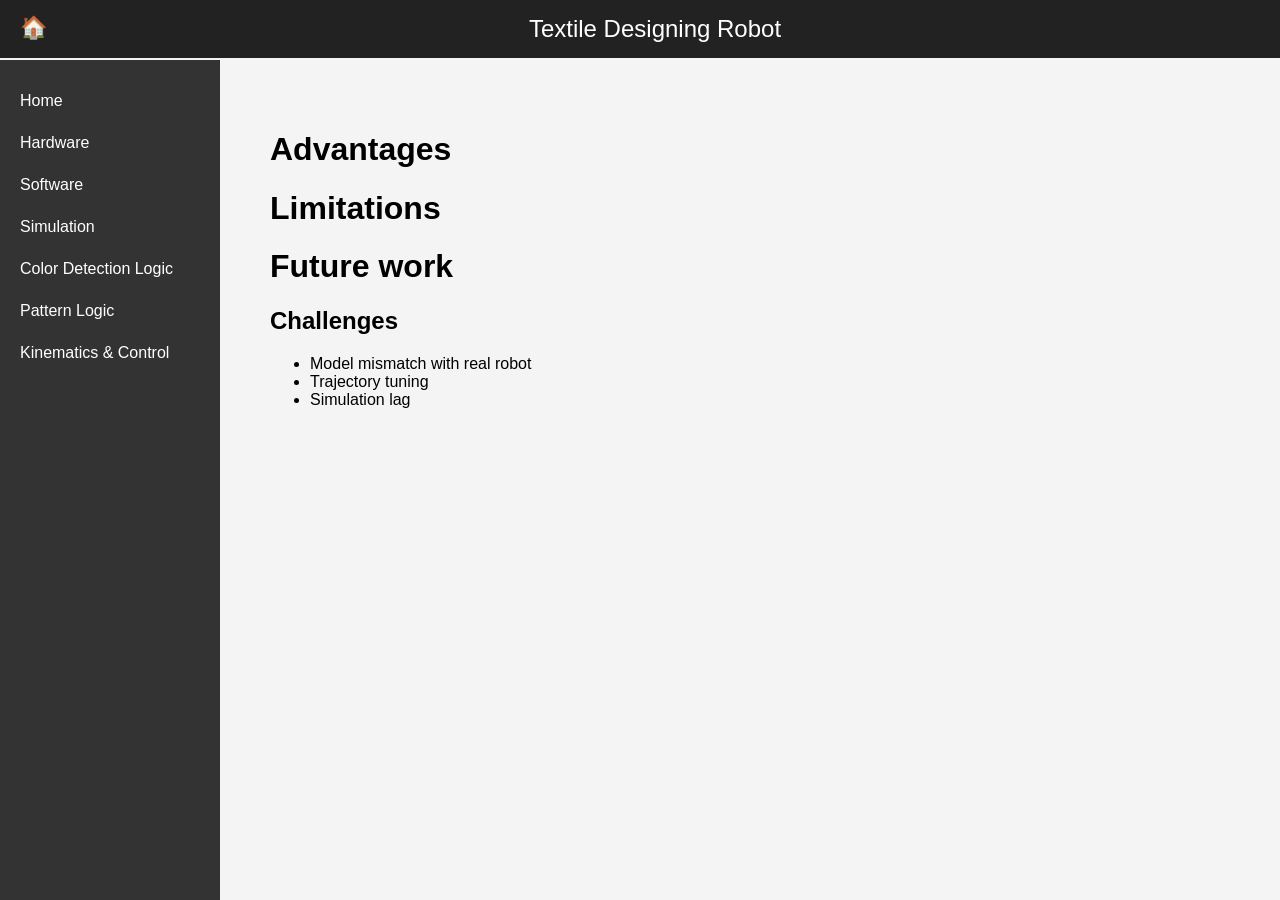
==== analysis.html @ d5031905 "Create analysis.html with basic layout and sections Add a new HTML file for analysis with structure " ====
<!DOCTYPE html>
<html>

<head>
<title>Analysis</title>
<link rel="stylesheet" href="css/style.css">
</head>

<body>

<header>
<a href="index.html" class="home-icon">🏠</a>
Textile Designing Robot
</header>

<div class="sidebar">

<a href="index.html">Home</a>
<a href="hardware.html">Hardware</a>
<a href="software.html">Software</a>
<a href="simulation.html">Simulation</a>
<a href="color_logic.html">Color Detection Logic</a>
<a href="pattern_logic.html">Pattern Logic</a>
<a href="kinematics.html">Kinematics & Control</a>

</div>

<div class="content">

 <h1>Advantages</h1>

 <h1>Limitations</h1>

 <h1>Future work</h1>

<h2>Challenges</h2>

<ul>
<li>Model mismatch with real robot</li>
<li>Trajectory tuning</li>
<li>Simulation lag</li>
</ul>

</div>

</body>
</html>
---- css/style.css ----
body{
    margin:0;
    font-family: Arial, Helvetica, sans-serif;
    background:#f4f4f4;
}

/* HEADER */

header{
    background:#222;
    color:white;
    padding:15px;
    text-align:center;
    font-size:24px;
    position:fixed;
    width:100%;
    top:0;
}

/* HOME ICON */

.home-icon{
    position:absolute;
    left:20px;
    top:15px;
    font-size:22px;
    text-decoration:none;
    color:white;
}

/* SIDEBAR */

.sidebar{
    position:fixed;
    top:60px;
    left:0;
    width:220px;
    height:100%;
    background:#333;
    padding-top:20px;
}

.sidebar a{
    display:block;
    color:white;
    padding:12px 20px;
    text-decoration:none;
}

.sidebar a:hover{
    background:#575757;
}

/* CONTENT */

.content{
    margin-left:240px;
    margin-top:80px;
    padding:30px;
}

/* IMAGES */

img{
    max-width:100%;
    border-radius:8px;
}

/* VIDEO */

video{
    max-width:100%;
}

/* FOOTER */

footer{
    background:#222;
    color:white;
    text-align:center;
    padding:20px;
    margin-top:50px;
}
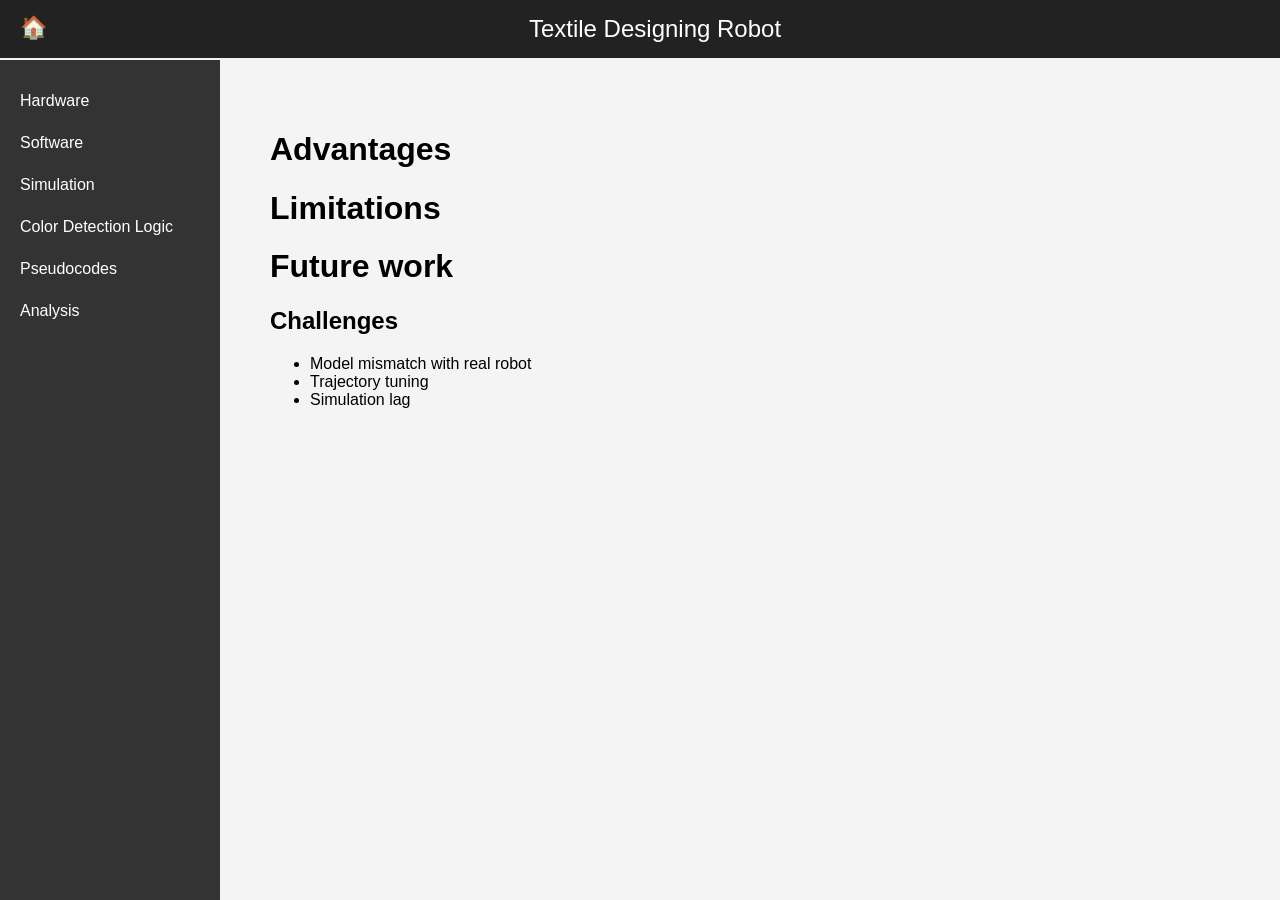
==== commit 7cf78c2e: "Modified paths in files" ====
--- a/analysis.html
+++ b/analysis.html
@@ -15,13 +15,12 @@
 
 <div class="sidebar">
 
-<a href="index.html">Home</a>
 <a href="hardware.html">Hardware</a>
 <a href="software.html">Software</a>
 <a href="simulation.html">Simulation</a>
-<a href="color_logic.html">Color Detection Logic</a>
-<a href="pattern_logic.html">Pattern Logic</a>
-<a href="kinematics.html">Kinematics & Control</a>
+<a href="logic.html">Color Detection Logic</a>
+<a href="pseudocodes.html">Pseudocodes</a>
+<a href="analysis.html">Analysis</a>
 
 </div>
 
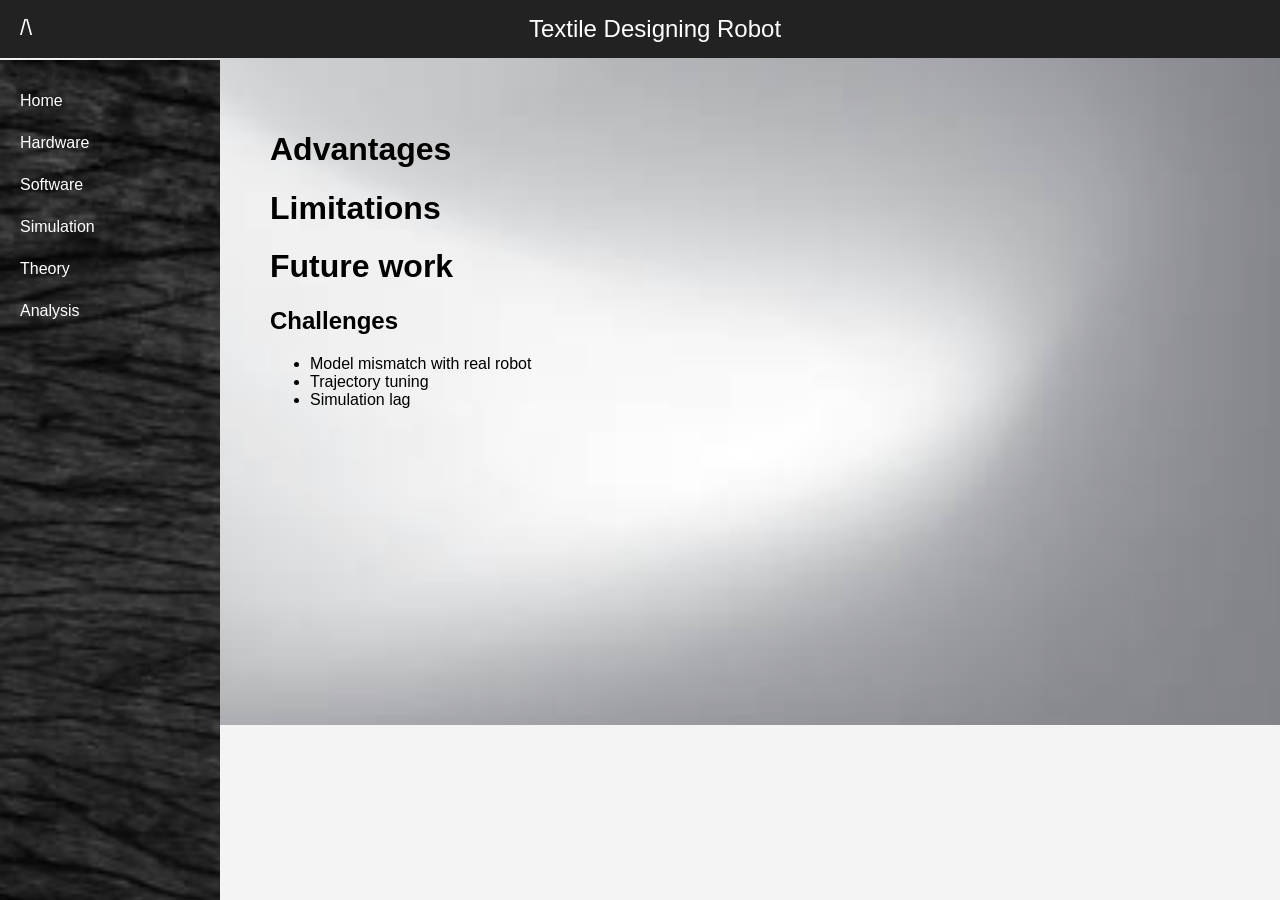
==== commit 31faa5a6: "Modified navigation" ====
--- a/analysis.html
+++ b/analysis.html
@@ -9,17 +9,17 @@
 <body>
 
 <header>
-<a href="index.html" class="home-icon">🏠</a>
+<a href="index.html" class="home-icon">/\</a>
 Textile Designing Robot
 </header>
 
 <div class="sidebar">
 
+<a href="index.html">Home</a>
 <a href="hardware.html">Hardware</a>
 <a href="software.html">Software</a>
 <a href="simulation.html">Simulation</a>
-<a href="logic.html">Color Detection Logic</a>
-<a href="pseudocodes.html">Pseudocodes</a>
+<a href="logic.html">Theory</a>
 <a href="analysis.html">Analysis</a>
 
 </div>
--- a/css/style.css
+++ b/css/style.css
@@ -2,6 +2,12 @@
     margin:0;
     font-family: Arial, Helvetica, sans-serif;
     background:#f4f4f4;
+    
+    background-image: url("../images/bg6.png");
+    background-size: cover;
+    background-position: center;
+    background-repeat: no-repeat;
+
 }
 
 /* HEADER */
@@ -35,9 +41,13 @@
     top:60px;
     left:0;
     width:220px;
-    height:100%;
-    background:#333;
+    height:calc(100% - 60px);
     padding-top:20px;
+
+    background-image: url("../images/bg5.png");
+    background-size: cover;
+    background-position: center;
+    background-repeat: no-repeat;
 }
 
 .sidebar a{
@@ -48,7 +58,7 @@
 }
 
 .sidebar a:hover{
-    background:#575757;
+    background: rgba(0,0,0,0.4);
 }
 
 /* CONTENT */
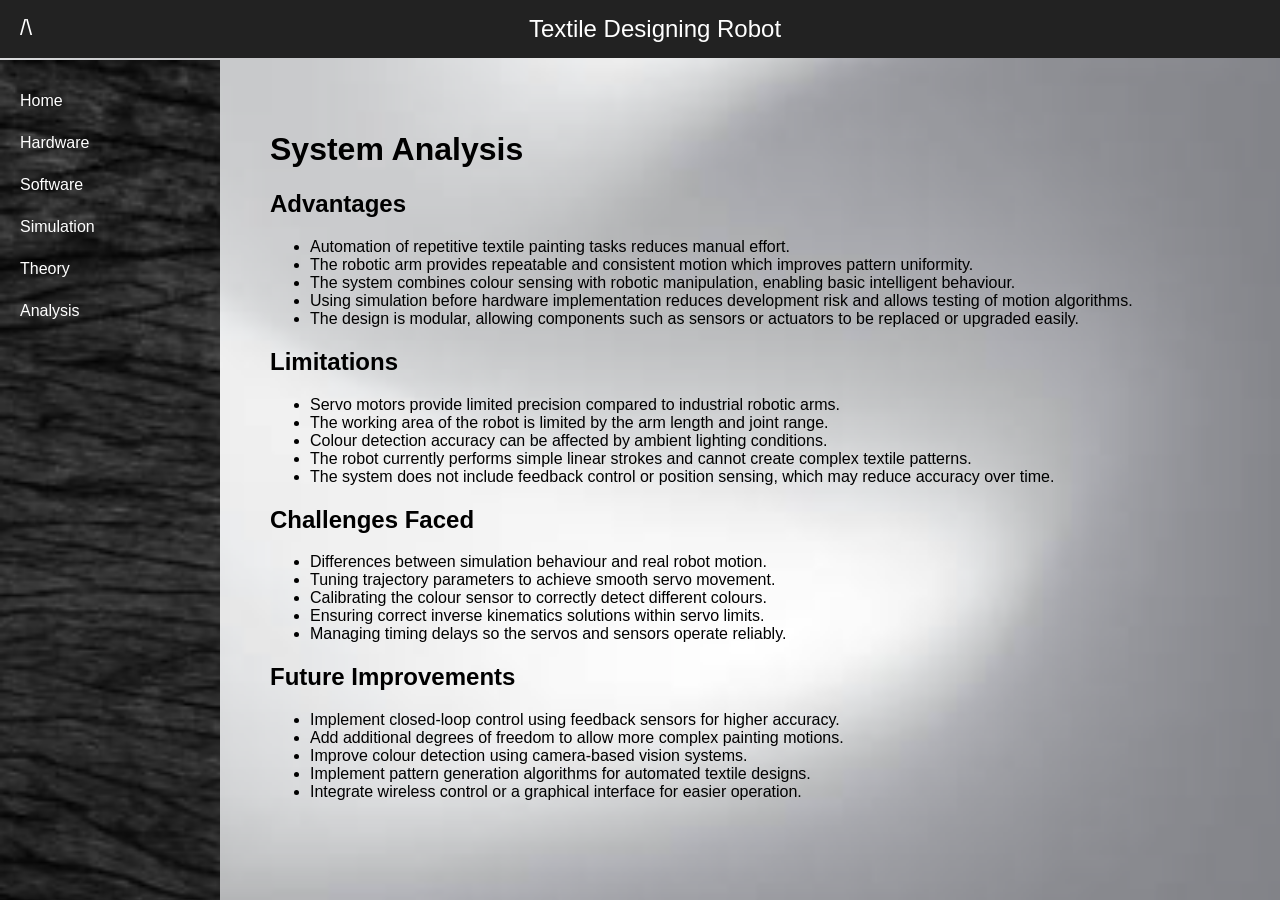
==== commit a554cae7: "Added content" ====
--- a/analysis.html
+++ b/analysis.html
@@ -26,21 +26,122 @@
 
 <div class="content">
 
- <h1>Advantages</h1>
+<h1>System Analysis</h1>
 
- <h1>Limitations</h1>
-
- <h1>Future work</h1>
-
-<h2>Challenges</h2>
+<h2>Advantages</h2>
 
 <ul>
-<li>Model mismatch with real robot</li>
-<li>Trajectory tuning</li>
-<li>Simulation lag</li>
+
+<li>
+Automation of repetitive textile painting tasks reduces manual effort.
+</li>
+
+<li>
+The robotic arm provides repeatable and consistent motion which improves
+pattern uniformity.
+</li>
+
+<li>
+The system combines colour sensing with robotic manipulation, enabling
+basic intelligent behaviour.
+</li>
+
+<li>
+Using simulation before hardware implementation reduces development risk
+and allows testing of motion algorithms.
+</li>
+
+<li>
+The design is modular, allowing components such as sensors or actuators
+to be replaced or upgraded easily.
+</li>
+
+</ul>
+
+
+<h2>Limitations</h2>
+
+<ul>
+
+<li>
+Servo motors provide limited precision compared to industrial robotic arms.
+</li>
+
+<li>
+The working area of the robot is limited by the arm length and joint range.
+</li>
+
+<li>
+Colour detection accuracy can be affected by ambient lighting conditions.
+</li>
+
+<li>
+The robot currently performs simple linear strokes and cannot create
+complex textile patterns.
+</li>
+
+<li>
+The system does not include feedback control or position sensing, which
+may reduce accuracy over time.
+</li>
+
+</ul>
+
+
+<h2>Challenges Faced</h2>
+
+<ul>
+
+<li>
+Differences between simulation behaviour and real robot motion.
+</li>
+
+<li>
+Tuning trajectory parameters to achieve smooth servo movement.
+</li>
+
+<li>
+Calibrating the colour sensor to correctly detect different colours.
+</li>
+
+<li>
+Ensuring correct inverse kinematics solutions within servo limits.
+</li>
+
+<li>
+Managing timing delays so the servos and sensors operate reliably.
+</li>
+
+</ul>
+
+
+<h2>Future Improvements</h2>
+
+<ul>
+
+<li>
+Implement closed-loop control using feedback sensors for higher accuracy.
+</li>
+
+<li>
+Add additional degrees of freedom to allow more complex painting motions.
+</li>
+
+<li>
+Improve colour detection using camera-based vision systems.
+</li>
+
+<li>
+Implement pattern generation algorithms for automated textile designs.
+</li>
+
+<li>
+Integrate wireless control or a graphical interface for easier operation.
+</li>
+
 </ul>
 
 </div>
 
 </body>
-</html> 
+</html>
